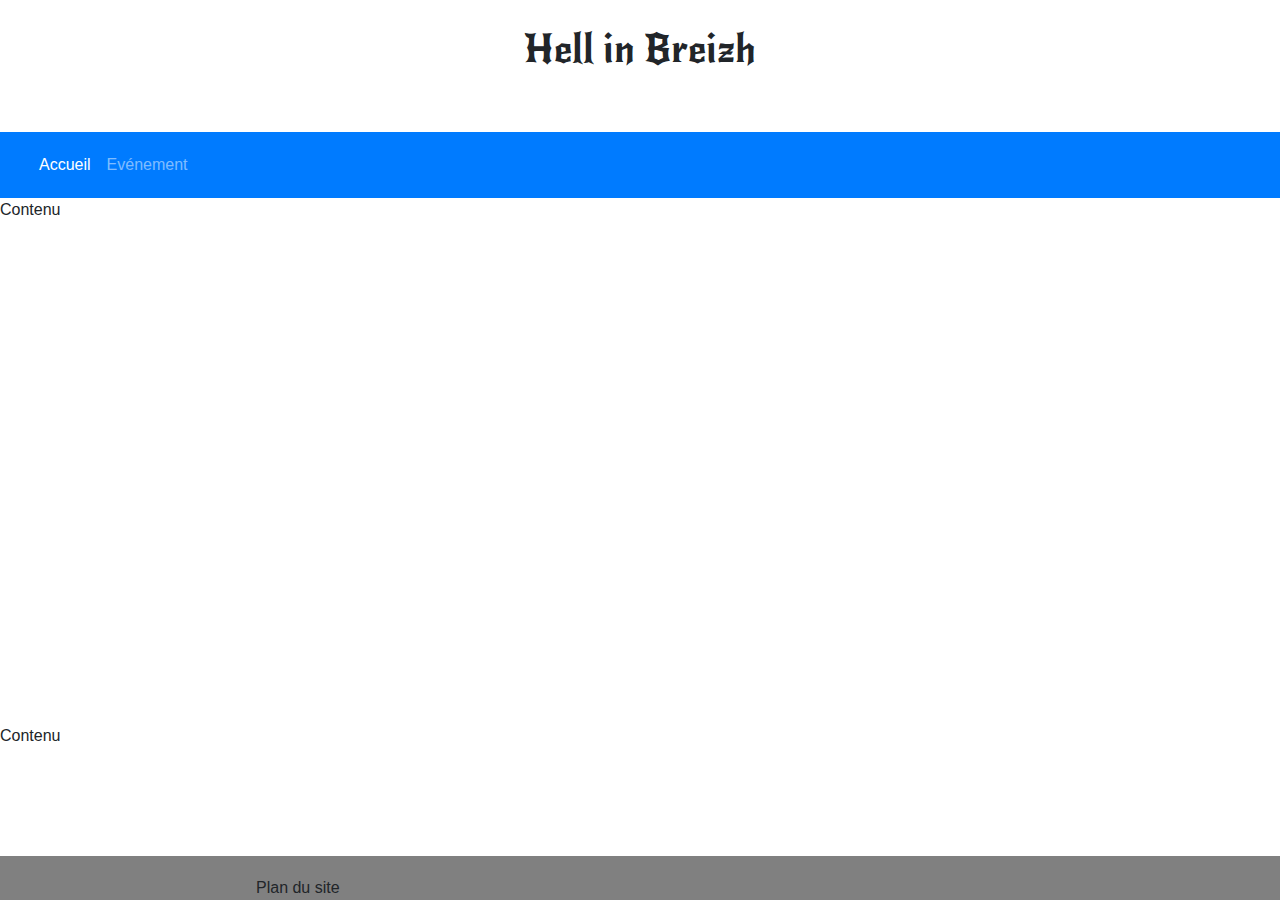
==== index.html @ 3578bec4 "first commit" ====
<!DOCTYPE html>
<html>
  <head>
    <meta charset="utf-8">
    <meta name="viewport" content="width=device-width">
    <title>Hell in Breizh</title>
    <!-- Bootstrap-->
    <link rel="stylesheet" href="https://stackpath.bootstrapcdn.com/bootstrap/4.3.1/css/bootstrap.min.css" integrity="sha384-ggOyR0iXCbMQv3Xipma34MD+dH/1fQ784/j6cY/iJTQUOhcWr7x9JvoRxT2MZw1T" crossorigin="anonymous">
    <!-- Google font-->
    <link rel="preconnect" href="https://fonts.gstatic.com">
    <link href="https://fonts.googleapis.com/css2?family=New+Rocker&display=swap" rel="stylesheet">
    <!-- CSS-->
    <link href="style.css" rel="stylesheet" type="text/css" />
  </head>
  <body>

    <h1>Hell in Breizh</h1>

    <nav class="navbar navbar-dark bg-primary navbar-expand-lg">
      <div class="container-fluid">
        <button
          type="button"
          class="navbar-toggler"
          data-toggle="collapse"
          data-target="#navbarNavDropdown"
          aria-controls="navbarNavDropdown"
          aria-expanded="false"
          aria-label="Toggle navigation">
          <svg xmlns="http://www.w3.org/2000/svg" width="16" height="16" fill="currentColor" class="bi bi-three-dots-vertical" viewBox="0 0 16 16">
            <path d="M9.5 13a1.5 1.5 0 1 1-3 0 1.5 1.5 0 0 1 3 0zm0-5a1.5 1.5 0 1 1-3 0 1.5 1.5 0 0 1 3 0zm0-5a1.5 1.5 0 1 1-3 0 1.5 1.5 0 0 1 3 0z"/>
          </svg>
        </button>
        <div class="collapse navbar-collapse" id="navbarNavDropdown">
          <ul class="navbar-nav">
            <li class="nav-item active">
              <a href="#" class="nav-link">Accueil</a>
            </li>
            <li class="nav-item">
              <a href="./Actualités.html" class="nav-link">Evénement</a>
            </li>
          </ul>
        </div>
      </div>
    </nav>

    <div id="container">Contenu</div>
    <div id="container">Contenu</div>
    
    <footer>
      <div id="plan">Plan du site</div>
    </footer>

    <script src="https://code.jquery.com/jquery-3.3.1.slim.min.js" integrity="sha384-q8i/X+965DzO0rT7abK41JStQIAqVgRVzpbzo5smXKp4YfRvH+8abtTE1Pi6jizo" crossorigin="anonymous"></script>
    <script src="https://cdnjs.cloudflare.com/ajax/libs/popper.js/1.14.7/umd/popper.min.js" integrity="sha384-UO2eT0CpHqdSJQ6hJty5KVphtPhzWj9WO1clHTMGa3JDZwrnQq4sF86dIHNDz0W1" crossorigin="anonymous"></script>
    <script src="https://stackpath.bootstrapcdn.com/bootstrap/4.3.1/js/bootstrap.min.js" integrity="sha384-JjSmVgyd0p3pXB1rRibZUAYoIIy6OrQ6VrjIEaFf/nJGzIxFDsf4x0xIM+B07jRM" crossorigin="anonymous"></script>
    <!--Javascript-->
    <script src="script.js"></script>
  </body>
</html>
---- style.css ----
body {
  display: grid;
  width: 100vw;
  height: 100vh;
  grid-template-rows: 2fr 1fr 8fr 2fr;
  grid-template-area: "head"
                      "nav"
                      ".container"
                      "footer"
}

h1 {
  font-family: 'New Rocker', cursive;
  text-align: center;
  padding-top: 25px;
}

nav {
  
}

#container {
  
}

footer{
  background-color: grey;
}

#plan {
  padding-left: 20%;
  padding-top: 20px;
}
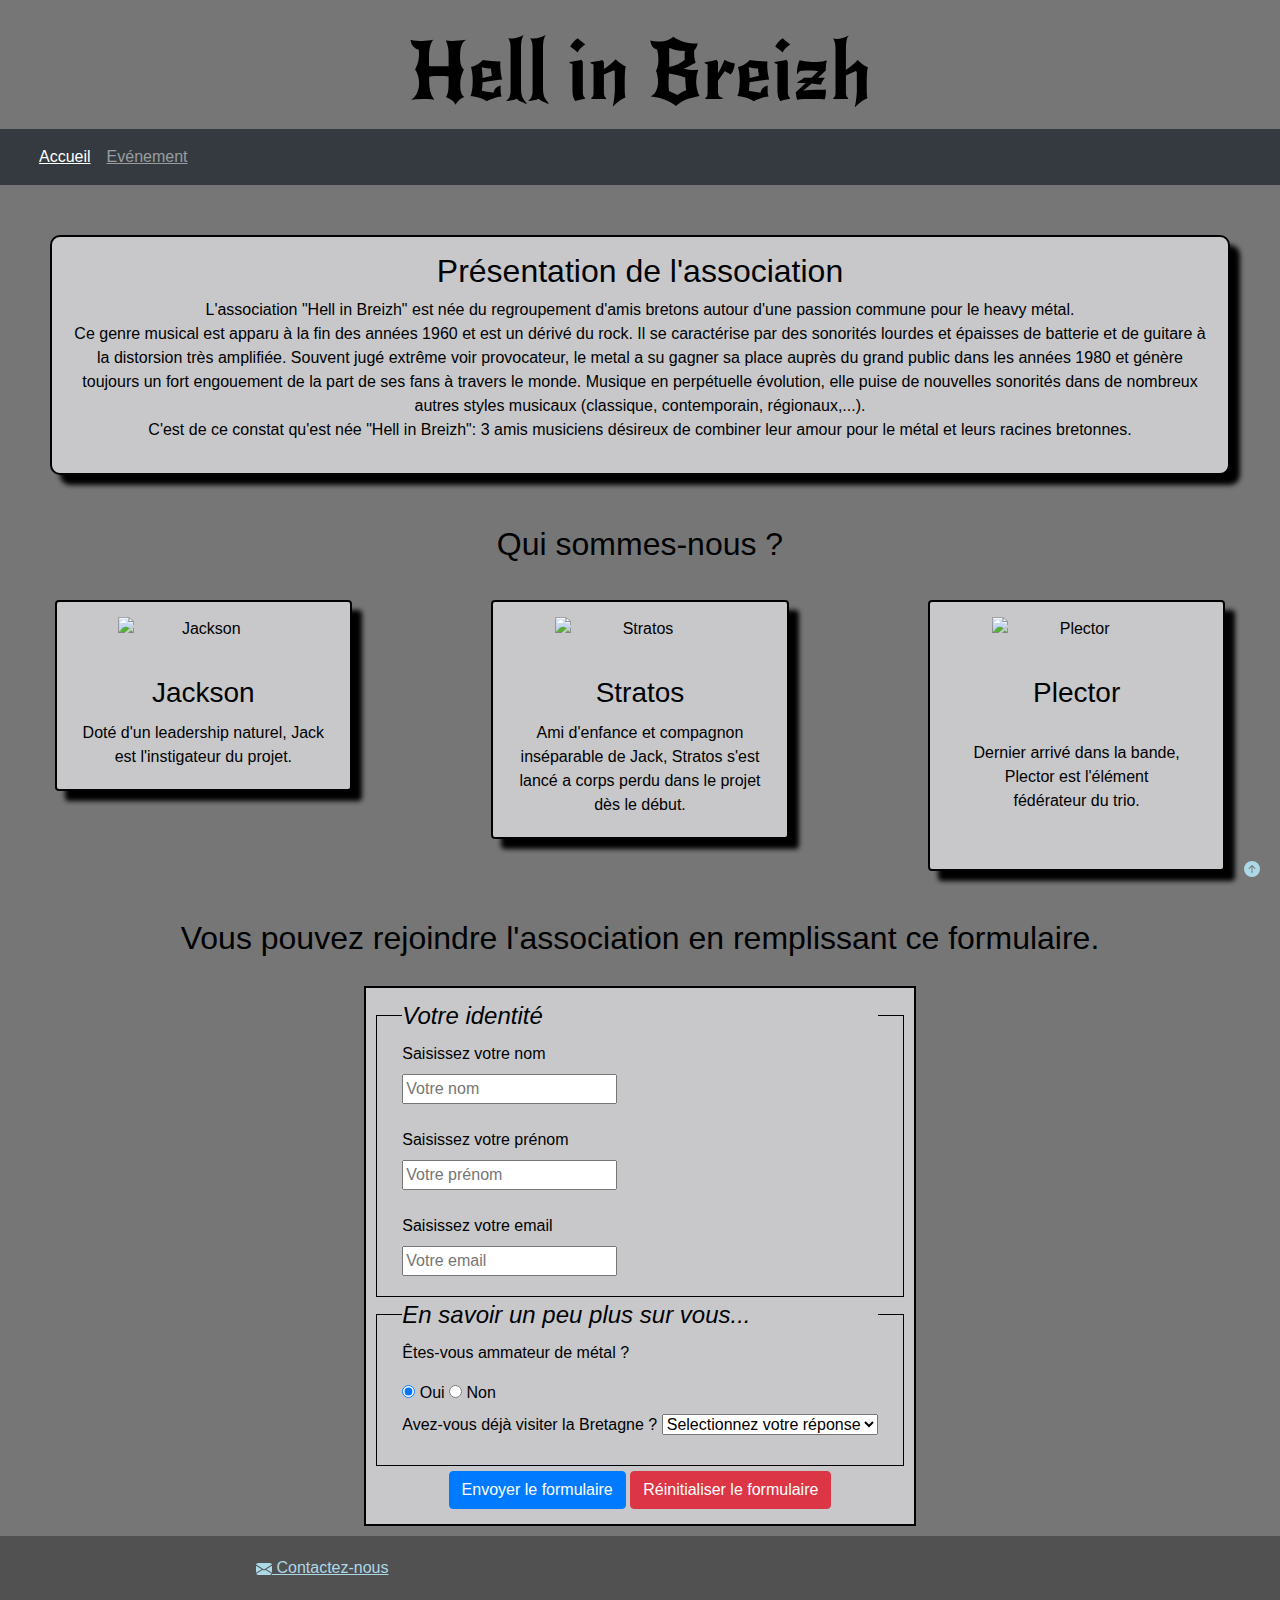
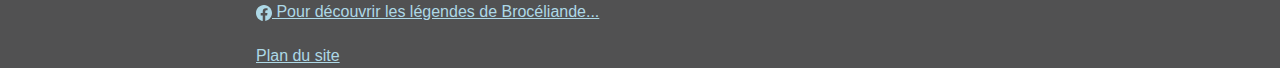
==== commit 1289b702: "Changed home page name for deploy on github pages" ====
--- a/index.html
+++ b/index.html
@@ -1,8 +1,16 @@
 <!DOCTYPE html>
-<html>
-  <head>
+<html lang="fr">
+  <head>  
     <meta charset="utf-8">
-    <meta name="viewport" content="width=device-width">
+    <meta http-equiv="X-UA-Compatible" content="IE=edge">
+    <meta name="viewport" content="width=device-width, initial-scale=1.0">
+    <meta name="description" content="L'association Hell in Breizh est née du regroupement d'amis bretons autour d'une passion commune pour le heavy métal">
+    <meta name="viewport" content="width=device-width, initial-scale=1.0">
+    <meta name="keywords" content="Hell in Breizh, heavy métal, Bretagne, Breizh"/>
+    <meta name="Bruno Dahlem" content="Bruno Dahlem" />
+    <meta name="Bruno Dahlem" content="Bruno Dahlem" />
+    <meta name="robots" content="index"/>
+    <meta name="robots" content="follow"/>
     <title>Hell in Breizh</title>
     <!-- Bootstrap-->
     <link rel="stylesheet" href="https://stackpath.bootstrapcdn.com/bootstrap/4.3.1/css/bootstrap.min.css" integrity="sha384-ggOyR0iXCbMQv3Xipma34MD+dH/1fQ784/j6cY/iJTQUOhcWr7x9JvoRxT2MZw1T" crossorigin="anonymous">
@@ -14,9 +22,31 @@
   </head>
   <body>
 
+    <div class="modal" id="disclaimer" tabindex="-1" role="dialog" aria-labelledby="disclaimerModalLabel" aria-hidden="true">
+      <div class="modal-dialog modal-dialog-centered" role="document">
+        <div class="modal-content">
+          <div class="modal-header">
+            <h5 class="modal-title" id="disclaimer">Avertissement</h5>
+            <button type="button" class="close" data-dismiss="modal" aria-label="close">
+              <span aria-hidden="true">&times;</span>
+            </button>
+          </div>
+          <div class="modal-body">
+            <p>
+              Ce site a été réalisé dans un but pédagogique, dans le cadre d'une formation professionnelle.<br>
+              Votre demande ne pourra donc aboutir. Nous vous remercions néanmoins pour l'intérêt que vous y avez porté.
+            </p>
+            <div class="modal-footer">
+              <button type="button" class="btn btn-danger" data-dismiss="modal">Fermer</button>
+            </div>
+          </div>
+        </div>
+      </div>
+    </div>
+   
+    <div id="top"></div>
     <h1>Hell in Breizh</h1>
-
-    <nav class="navbar navbar-dark bg-primary navbar-expand-lg">
+    <nav class="navbar navbar-dark bg-dark navbar-expand-lg">
       <div class="container-fluid">
         <button
           type="button"
@@ -36,18 +66,125 @@
               <a href="#" class="nav-link">Accueil</a>
             </li>
             <li class="nav-item">
-              <a href="./Actualités.html" class="nav-link">Evénement</a>
+              <a href="./evenement.html" class="nav-link">Evénement</a>
             </li>
           </ul>
         </div>
       </div>
     </nav>
 
-    <div id="container">Contenu</div>
-    <div id="container">Contenu</div>
+    <div id="presentation">
+      <h2>Présentation de l'association</h2>
+        <p>
+          L'association "Hell in Breizh" est née du regroupement d'amis bretons autour d'une passion commune pour le heavy métal.<br>
+          Ce genre musical est apparu à la fin des années 1960 et est un dérivé du rock. Il se caractérise par des sonorités lourdes et 
+          épaisses de batterie et de guitare à la distorsion très amplifiée. Souvent jugé extrême voir
+          provocateur, le metal a su gagner sa place auprès du grand public dans les années 1980 et génère toujours un fort engouement de 
+          la part de ses fans à travers le monde. Musique en perpétuelle évolution, elle puise de nouvelles sonorités dans de nombreux autres 
+          styles musicaux (classique, contemporain, régionaux,...).<br>
+          C'est de ce constat qu'est née "Hell in Breizh": 3 amis musiciens désireux de combiner leur amour pour le métal et leurs racines
+          bretonnes.
+        </p>
+    </div>
+
+    <h2 class="title-profil">Qui sommes-nous ?</h2>
+
+    <div class="row justify-content-around text-center">
+      <div class="col-12 col-md-3 mb-5 mt-2">
+        <div class="card">
+          <img src="./Pictures/Jackson.jpg" alt="Jackson">
+          <div class="card-body">
+            <h3 class="card-title">Jackson</h3>
+            <p class="card-text">Doté d'un leadership naturel, Jack est l'instigateur du projet.</p>
+          </div>
+        </div>
+      </div>
+      <div class="col-12 col-md-3 mb-5 mt-2">
+        <div class="card">
+          <img src="./Pictures/Stratos.jpg" alt="Stratos">
+          <div class="card-body">
+            <h3 class="card-title">Stratos</h3>
+            <p class="card-text">Ami d'enfance et compagnon inséparable de Jack, Stratos s'est lancé a corps perdu dans le projet dès le début.</p>
+          </div>
+        </div>
+      </div>
+      <div class="col-12 col-md-3 mb-5 mt-2">
+        <div class="card">
+          <img src="./Pictures/Plector.jpg" alt="Plector">
+          <div class="card-body">
+            <h3 class="card-title">Plector</h3>
+            <p class="card-body">Dernier arrivé dans la bande, Plector est l'élément fédérateur du trio.</p>
+          </div>
+        </div>
+      </div>
+    </div>
+
+    <h2 class="title-form">Vous pouvez rejoindre l'association en remplissant ce formulaire.</h2>
+    <form methode="POST" action="" id="formulaire">
+      <fieldset>
+        <legend>Votre identité</legend>
+
+        <label for="name">Saisissez votre nom</label>
+        <input type="text" id="name" name="name" placeholder="Votre nom"><br>
+
+        <label for="firstname">Saisissez votre prénom</label>
+        <input type="text" id="firstname" name="firstname" placeholder="Votre prénom"><br>
+
+        <label for="email">Saisissez votre email</label>
+        <input type="email" id="email" name="email" placeholder="Votre email">
+      </fieldset>
+
+      <fieldset>
+        <legend>En savoir un peu plus sur vous...</legend>
+
+        <p>Êtes-vous ammateur de métal ?</p>
+        <input type="radio" name="metalquestion" id="metalquestion" value="Oui" checked>
+        <label for="metalquestion">Oui</label>
+
+        <input type="radio" name="metalquestion" id="metalquestion" value="Non">
+        <label for="metalquestion">Non</label><br>
+        
+        <label for="bretagnequestion">Avez-vous déjà visiter la Bretagne ?</label>
+        <select class="responsive-width" name="bretagnequestion" id="bretagnequestion">
+          <option value="">Selectionnez votre réponse</option>
+          <option value="reponse1">Oui</option>
+          <option value="reponse2">Jamais entendu parler</option>
+          <option value="reponse3">Non, il y pleut tout le temps</option>
+        </select>
+      </fieldset>
+
+      <div id="button">
+        <button type="button" class="btn btn-primary" data-toggle="modal" data-target="#disclaimer">Envoyer le formulaire</button>
+        <button type="reset" class="btn btn-danger">Réinitialiser le formulaire</button>
+      </div>
+    </form>
+
+    <div class="back-to-top">
+      <a href="#top">
+        <svg xmlns="http://www.w3.org/2000/svg" width="16" height="16" fill="currentColor" class="bi bi-arrow-up-circle-fill" viewBox="0 0 16 16">
+          <path d="M16 8A8 8 0 1 0 0 8a8 8 0 0 0 16 0zm-7.5 3.5a.5.5 0 0 1-1 0V5.707L5.354 7.854a.5.5 0 1 1-.708-.708l3-3a.5.5 0 0 1 .708 0l3 3a.5.5 0 0 1-.708.708L8.5 5.707V11.5z"/>
+        </svg>
+      </a>
+    </div>
     
     <footer>
-      <div id="plan">Plan du site</div>
+      <div id="contact">
+        <a href="mailto:hellinbreizh@gmail.com">
+          <svg xmlns="http://www.w3.org/2000/svg" width="16" height="16" fill="currentColor" class="bi bi-envelope-fill" viewBox="0 0 16 16">
+            <path d="M.05 3.555A2 2 0 0 1 2 2h12a2 2 0 0 1 1.95 1.555L8 8.414.05 3.555zM0 4.697v7.104l5.803-3.558L0 4.697zM6.761 8.83l-6.57 4.027A2 2 0 0 0 2 14h12a2 2 0 0 0 1.808-1.144l-6.57-4.027L8 9.586l-1.239-.757zm3.436-.586L16 11.801V4.697l-5.803 3.546z"/>
+          </svg>
+          Contactez-nous
+        </a>
+      </div>
+      <div id="social">
+        <a href="https://www.facebook.com/GuillaumeBroceliande" target="_blank">
+          <svg xmlns="http://www.w3.org/2000/svg" width="16" height="16" fill="currentColor" class="bi bi-facebook" viewBox="0 0 16 16">
+            <path d="M16 8.049c0-4.446-3.582-8.05-8-8.05C3.58 0-.002 3.603-.002 8.05c0 4.017 2.926 7.347 6.75 7.951v-5.625h-2.03V8.05H6.75V6.275c0-2.017 1.195-3.131 3.022-3.131.876 0 1.791.157 1.791.157v1.98h-1.009c-.993 0-1.303.621-1.303 1.258v1.51h2.218l-.354 2.326H9.25V16c3.824-.604 6.75-3.934 6.75-7.951z"/>
+          </svg>
+          Pour découvrir les légendes de Brocéliande...
+        </a>
+      </div>
+      <div id="plan"><a href="./sitemap.html">Plan du site</a></div>
     </footer>
 
     <script src="https://code.jquery.com/jquery-3.3.1.slim.min.js" integrity="sha384-q8i/X+965DzO0rT7abK41JStQIAqVgRVzpbzo5smXKp4YfRvH+8abtTE1Pi6jizo" crossorigin="anonymous"></script>
--- a/style.css
+++ b/style.css
@@ -1,33 +1,163 @@
 body {
+  background: rgb(118, 118, 119);
+  color: rgb(0, 1, 2);
   display: grid;
-  width: 100vw;
-  height: 100vh;
-  grid-template-rows: 2fr 1fr 8fr 2fr;
-  grid-template-area: "head"
-                      "nav"
-                      ".container"
-                      "footer"
 }
 
 h1 {
+  color: black;
   font-family: 'New Rocker', cursive;
+  font-size: 500%;
   text-align: center;
   padding-top: 25px;
 }
 
-nav {
-  
+h2 {
+  text-align: center;
 }
 
-#container {
-  
+#presentation {
+  margin: 50px;
+  padding: 15px;
+  border: solid 2px;
+  border-radius: 10px;
+  text-align: center;
+  box-shadow: 10px 10px 5px rgba(0, 0, 0);
+  background: rgb(200, 200, 202);
 }
 
-footer{
-  background-color: grey;
+a {
+  color: lightblue;
+  text-decoration: underline;
 }
 
-#plan {
+.title-profil,
+.title-group,
+.title-form {
+  padding-bottom: 20px;
+}
+
+.card > img {
+  width: 200px;
+  height: auto;
+  padding: 15px;
+  margin: auto;
+}
+
+.card {
+  background: rgb(200, 200, 202);
+  box-shadow: 10px 10px 5px rgba(0, 0, 0);
+  border: solid 2px black;
+}
+
+#concert > img,
+#concert > p {
+  margin: 50px;
+  text-align: center;
+}
+
+.float-img-left {
+  display: flex;
+  float: left;
+}
+
+.float-text-left {
+  display: flex;
+  text-align: center;
+}
+
+#localisation {
+  margin: 50px;
+}
+
+#map {
+  display: flex;
+  float: right;
+}
+
+form {
+  border: solid 2px black;
+  max-width: 50%;
+  margin-left: auto;
+  margin-right: auto;
+  margin-bottom: 10px;
+  padding: 10px;
+  background: rgb(200, 200, 202);
+}
+
+fieldset {
+  border: solid black 1px;
+  padding-left: 25px;
+  padding-right: 25px;
+  padding-bottom: 20px;
+}
+
+legend {
+  font-style: italic;
+}
+
+form #name,
+#firstname,
+#email {
+  display: block;
+}
+
+#button {
+  margin: 5px;
+  text-align: center;
+}
+
+#sitemap {
+  display: inline-block;
+}
+
+footer {
+  background: rgb(81, 81, 82);
+}
+
+#plan,
+#sitemap,
+#contact,
+#social {
   padding-left: 20%;
   padding-top: 20px;
-}+}
+
+.back-to-top {
+  position: fixed;
+  bottom: 20px;
+  right: 20px;
+}
+
+@media screen and (max-width: 800px) {
+  .title-form,
+  .title-group,
+  .title-profil {
+    text-align: center;
+  }
+
+  .float-img-left,
+  #map {
+    display: block;
+    width: 50%;
+    height: auto;
+  }
+
+  #concert > p,
+  .float-text-left {
+    text-align: justify;
+  }
+
+  .float-text-left {
+    padding-right: 20px;
+  }
+
+  form {
+    border: solid 2px black;
+    max-width: 100%;
+    margin-bottom: 10px;
+    padding: 10px;
+    background: rgb(200, 200, 202);
+  }
+
+}
